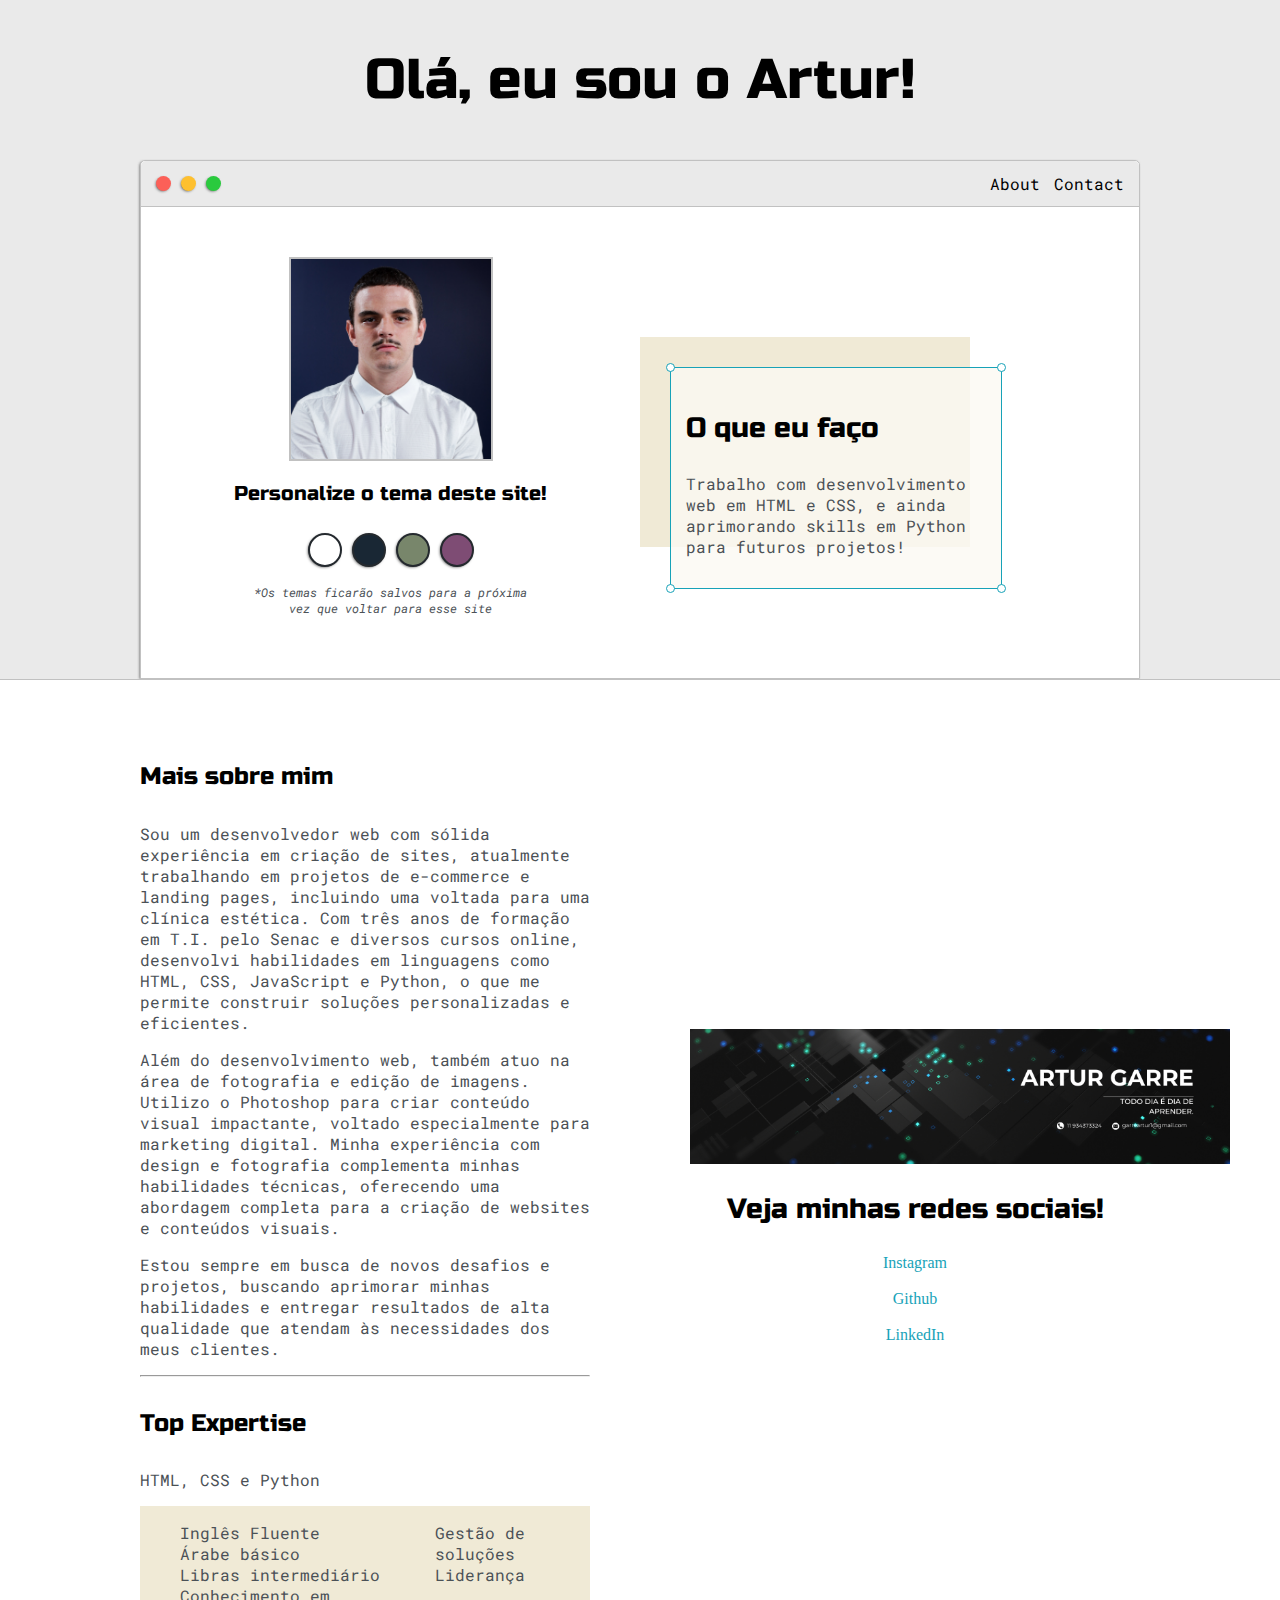
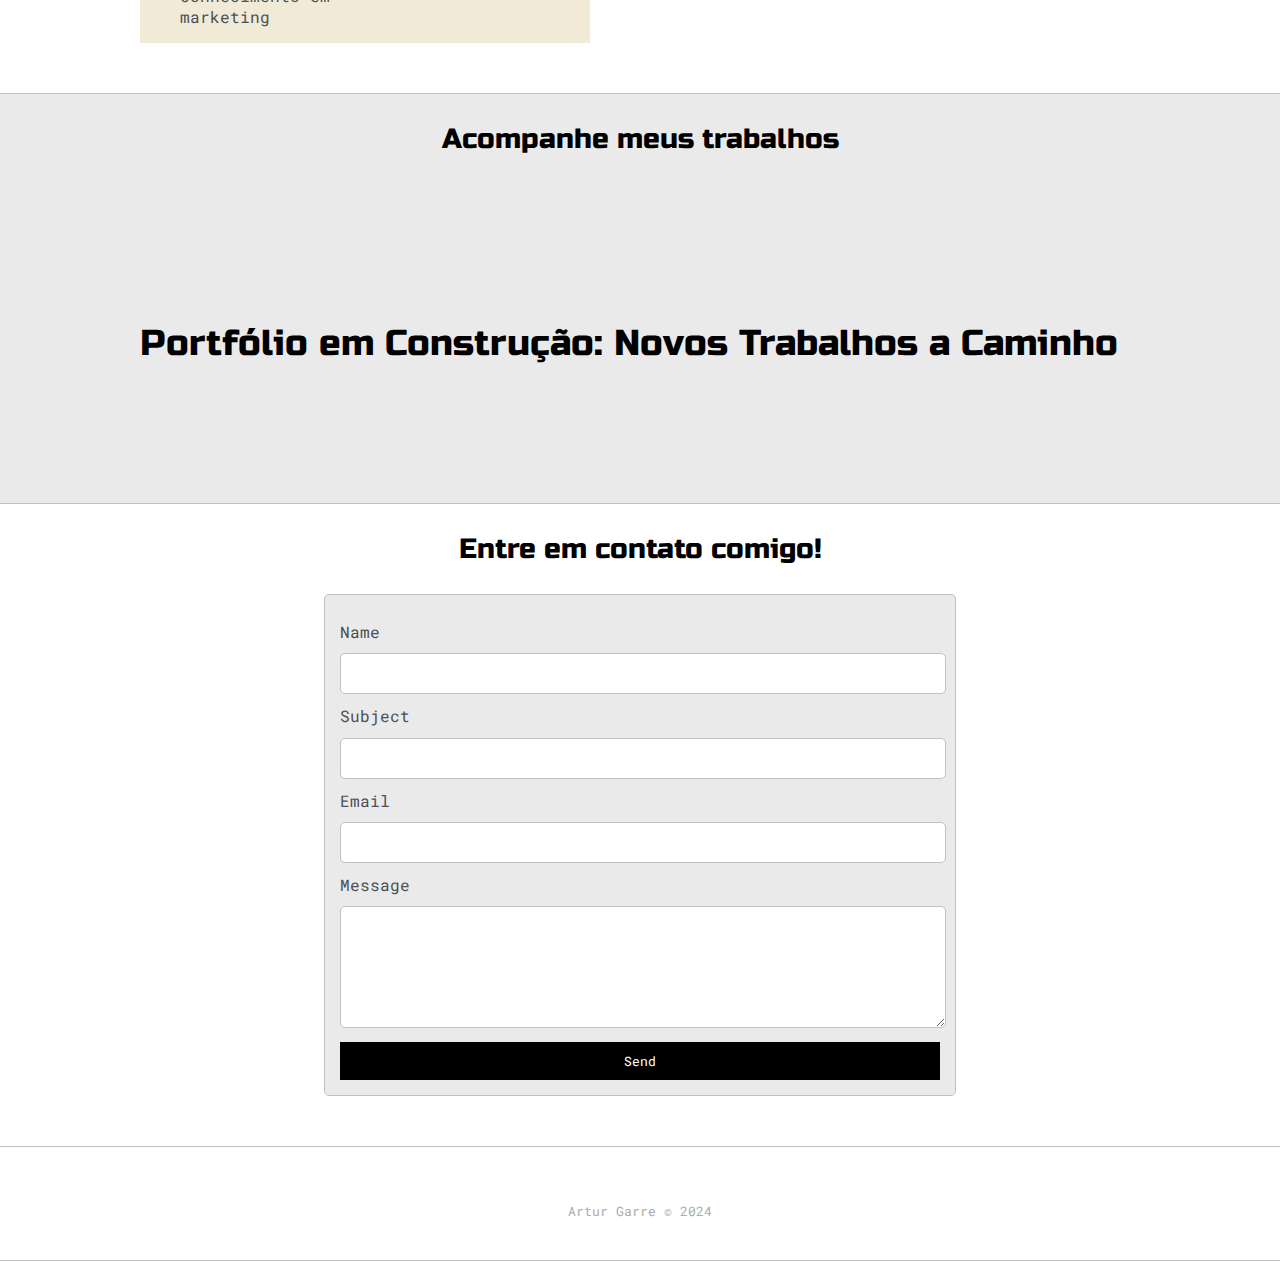
==== index.html @ 44f342d9 "Add files via upload" ====
<!DOCTYPE html>
<html lang="en">
  <head>
    <title>Artur Garre: Web Developer</title>

    <meta
      name="description"
      content="Hillary Nyakundi a passionate technical writer and visionary, dedicated to leading and inspiring upcoming talents and developers, from Nairobi, Kenya"
    />

    <meta
      name="viewport"
      charset="utf-8"
      content="width=device-width, initial-scale, maximum-scale=1, minimum-scale=1"
    />

    <link
      href="https://fonts.googleapis.com/css2?family=Russo+One&display=swap"
      rel="stylesheet"
    />
    <link
      href="https://fonts.googleapis.com/css2?family=Roboto+Mono:wght@500&family=Russo+One&display=swap"
      rel="stylesheet"
    />
    <link
      rel="stylesheet"
      href="https://cdnjs.cloudflare.com/ajax/libs/font-awesome/4.7.0/css/font-awesome.css"
    />
    <link rel="stylesheet" type="text/css" href="default.css" />
    <link id="theme-style" rel="stylesheet" type="text/css" href="" />
  </head>
  <body>
    <section class="s1">
      <div class="main-container">
        <div class="greeting-wrap">
          <h1>Olá, eu sou o Artur!</h1>
        </div>
        <div class="intro-wrapper">
          <div class="nav-wrapper">
            <div class="dots-wrapper">
              <div id="dot-1" class="browser-dot"></div>
              <div id="dot-2" class="browser-dot"></div>
              <div id="dot-3" class="browser-dot"></div>
            </div>
            <ul id="navigation">
              <li><a href="#about-me">About</a></li>
              <li><a href="#contact">Contact</a></li>
            </ul>
          </div>
          <div class="left-column">
            <img id="profile-pik" src="images/garre.jpg" alt="larymak" />
            <h5 style="text-align: center; line-height: 0">
              Personalize o tema deste site!
            </h5>

            <div id="theme-option-wrapper">
              <div data-mode="light" id="light-mode" class="theme-dot"></div>
              <div data-mode="blue" id="blue-mode" class="theme-dot"></div>
              <div data-mode="green" id="green-mode" class="theme-dot"></div>
              <div data-mode="purple" id="purple-mode" class="theme-dot"></div>
            </div>
            <p id="settings-note">
              *Os temas ficarão salvos para a próxima<br />
              vez que voltar para esse site
            </p>
          </div>
          <div class="right-column">
            <div id="preview-shadow">
              <div id="preview">
                <div id="corner-tl" class="corner"></div>
                <div id="corner-tr" class="corner"></div>
                <h3>O que eu faço</h3>
                <p>
                  Trabalho com desenvolvimento web em HTML e CSS, e ainda
                  aprimorando skills em Python para futuros projetos!
                </p>
                <div id="corner-br" class="corner"></div>
                <div id="corner-bl" class="corner"></div>
              </div>
            </div>
          </div>
        </div>
      </div>
    </section>
    <section class="s2">
      <div class="main-container">
        <div class="about-wrapper">
          <div class="about-me">
            <h4 id="about-me">Mais sobre mim</h4>
            <p>
              Sou um desenvolvedor web com sólida experiência em criação de
              sites, atualmente trabalhando em projetos de e-commerce e landing
              pages, incluindo uma voltada para uma clínica estética. Com três
              anos de formação em T.I. pelo Senac e diversos cursos online,
              desenvolvi habilidades em linguagens como HTML, CSS, JavaScript e
              Python, o que me permite construir soluções personalizadas e
              eficientes.
            </p>
            <p>
              Além do desenvolvimento web, também atuo na área de fotografia e
              edição de imagens. Utilizo o Photoshop para criar conteúdo visual
              impactante, voltado especialmente para marketing digital. Minha
              experiência com design e fotografia complementa minhas habilidades
              técnicas, oferecendo uma abordagem completa para a criação de
              websites e conteúdos visuais.
            </p>
            <p>
              Estou sempre em busca de novos desafios e projetos, buscando
              aprimorar minhas habilidades e entregar resultados de alta
              qualidade que atendam às necessidades dos meus clientes.
            </p>
            <hr />
            <h4>Top Expertise</h4>
            <p>
              HTML, CSS e Python
              <a target="_blank" href="" download></a>
            </p>
            <div id="skills">
              <ul>
                <li>Inglês Fluente</li>
                <li>Árabe básico</li>
                <li>Libras intermediário</li>
                <li>Conhecimento em marketing</li>
              </ul>
              <ul>
                <li>Gestão de soluções</li>
                <li>Liderança</li>
              </ul>
            </div>
          </div>
          <div class="social-links">
            <img id="social-image" src="images/11 934373324.png" alt="social" />
            <h3>Veja minhas redes sociais!</h3>
            <a target="_blank" href="https://www.instagram.com/arturlohnhoff/"
              >Instagram</a
            >
            <br />
            <a target="_blank" href="https://github.com/Garre11">Github</a>
            <br />
            <a
              target="_blank"
              href="https://www.linkedin.com/in/artur-garre-a53747287/"
              >LinkedIn</a
            >
          </div>
        </div>
      </div>
    </section>

    <section class="s1">
      <div class="main-container">
        <h3 style="text-align: center">Acompanhe meus trabalhos</h3>
        <br><br><br><br><br><br>
        <h2>Portfólio em Construção: Novos Trabalhos a Caminho</h3>
        <br><br><br><br><br><br>
      </div>
    </section>

    <section class="s2">
      <div class="main-container">
        <h3 id="contact" style="text-align: center">Entre em contato comigo!</h3>

        <form
          id="contact-form"
          action="https://formsubmit.co/garreartur1@gmail.com"
          method="POST"
        >
          <label>Name</label>
          <input class="input-field" type="text" name="name" required />

          <label>Subject</label>
          <input class="input-field" type="text" name="subject" />

          <label>Email</label>
          <input class="input-field" type="text" name="email" required />

          <label>Message</label>
          <textarea class="input-field" name="name"></textarea>

          <input id="submit-btn" type="submit" value="Send" />
        </form>
      </div>
    </section>

    <section class="s2">
      <div class="footer-basic">
          <p class="copyright">Artur Garre © 2024</p>
        </footer>
      </div>
    </section>
    <script type="text/javascript" src="script.js"></script>
    <script type="text/javascript" src="main.js"></script>
  </body>
</html>
---- default.css ----
:root{
	--mainColor:#eaeaea;
	--secondaryColor:#fff;

	--borderColor:#c1c1c1;

	--mainText:black;
	--secondaryText:#4b5156;

	--themeDotBorder:#24292e;

	--previewShadow:#f0ead6;
	--previewBg:rgb(251, 249, 243, 0.8);

	--submitBtn: black;

}
html, body{
	padding: 0;
	margin: 0;
}

body *{
	transition: 0.3s;
}

h1, h2, h3, h4, h5, h6, strong{
	color: var(--mainText);
	font-family: 'Russo One', sans-serif;
	font-weight: 500;
}
p, li, span, label, input, textarea{
	color: var(--secondaryText);
	font-family: 'Roboto Mono', monospace;
}

a{
	text-decoration: none;
	color: #17a2b8;
}

ul{
	list-style: none;
}

h1{font-size: 56px;}
h2{font-size: 36px;}
h3{font-size: 28px;}
h4{font-size: 24px;}
h5{font-size: 20px;}
h6{font-size: 16px;}

.s1{
	background-color: var(--mainColor);
	border-bottom: 1px solid var(--borderColor);
	overflow: auto;
}

.s2{
	background-color: var(--secondaryColor);
	border-bottom: 1px solid var(--borderColor);
	overflow: auto;
}
.main-container{
	width: 1000px;
	margin: 0 auto;
}

.greeting-wrap{
	display: grid;
	text-align: center;
	align-content: center;
	min-height: 10em;
}

.intro-wrapper{
	background-color: var(--secondaryColor);
	border: 1px solid var(--borderColor);
	border-radius: 5px 5px 0 0;

	-webkit-box-shadow: 1px 1px 3px -1px rgba(0,0,0,0.75);
	-moz-box-shadow: -1px 1px 3px -1px rgba(0,0,0,0.75);
	box-shadow: -1px 1px 3px -1px rgba(0,0,0,0.75);
	/*box shadow generator*/
	display: grid;
	grid-template-columns: 1fr 1fr;
	grid-template-areas: 
	'nav-wrapper nav-wrapper'
	'left-column right-column'
	;
}

.nav-wrapper{
	grid-area: nav-wrapper;
	border-bottom: 1px solid var(--borderColor);
	display: flex;
	border-radius: 5px 5px 0 0;
	justify-content: space-between;
	align-items: center;
	background-color: var(--mainColor)
}

#navigation a{
	color: var(--mainText)
}

.dots-wrapper{
	display: flex;
	padding: 10px;
}

.browser-dot{
	background-color: black;
	height: 15px;
	width: 15px;
	border-radius: 50%;
	margin: 5px;
	-webkit-box-shadow: 1px 1px 3px -1px rgba(0,0,0,0.75);
	-moz-box-shadow: -1px 1px 3px -1px rgba(0,0,0,0.75);
	box-shadow: -1px 1px 3px -1px rgba(0,0,0,0.75);
}

#dot-1{
	background-color: #fc6058;
}

#dot-2{
	background-color: #fec02f;
}

#dot-3{
	background-color: #2aca3e;
}

#navigation{
	margin: 0;
	padding: 10px;
}

#navigation li{
	display: inline-block;
	margin-right: 5px;
	margin-left: 5px;  
}

.left-column{
	grid-area: left-column;
	padding-top: 50px;
	padding-bottom: 50px;
}

#profile-pik{
	display: block;
	margin: 0 auto;
	height: 200px;
	width: 200px;
	object-fit: cover;
	border: 2px solid var(--borderColor)
}

#theme-option-wrapper{
	display: flex;
	justify-content: center;
}

.theme-dot{
	height: 30px;
	width: 30px;
	background-color: black;
	border-radius: 50%;
	margin: 5px;
	border: 2px solid var(--themeDotBorder); 

	-webkit-box-shadow: 1px 1px 3px -1px rgba(0,0,0,0.75);
	-moz-box-shadow: -1px 1px 3px -1px rgba(0,0,0,0.75);
	box-shadow: -1px 1px 3px -1px rgba(0,0,0,0.75);
	cursor: pointer;
}

.theme-dot:hover{
	border-width: 5px;
}

#light-mode{
	background-color: #fff;
}

#blue-mode{
	background-color: #192734;
}

#green-mode{
	background-color: #78866b;
}

#purple-mode{
	background-color: #7e4c74;
}

#settings-note{
	font-size: 12px;
	font-style: italic;
	text-align: center;
}

.right-column{
	grid-area: right-column;
	display: grid;
	align-content: center;
	padding-top: 50px;
	padding-bottom: 50px;
}

#preview{
	width: 300px;
	border: 1.5px solid #17a2b8;
	background-color: var(--previewBg);
	padding: 15px;
	position: relative;
}

#preview-shadow{
	background-color: var(--previewShadow);
	width: 300px;
	height: 180px;
	padding-left: 30px;
	padding-top: 30px;
}

.corner{
	width: 7px;
	height: 7px;
	border-radius: 50%;
	border: 1.5px solid #17a2b8;
	background-color: #fff;
	position: absolute;
}

#corner-tl{
	top: -5px;
	left: -5px;
}

#corner-tr{
	top: -5px;
	right: -5px;
}

#corner-br{
	bottom: -5px;
	right: -5px;
}

#corner-bl{
	bottom: -5px;
	left: -5px;
}

.about-wrapper{
	display: grid;
	grid-template-columns: repeat(auto-fit, minmax(320px, 1fr)); 
	padding-bottom: 50px;
	padding-top: 50px;
	gap:100px;
}

#skills{
	display: flex;
	justify-content: space-evenly;
	background-color: var(--previewShadow);
}

.social-links{
	display: grid;
	align-content: center;
	text-align: center;
}

#social-image{
	width: 120%;
}

.post-wrapper{
	display: grid;
	grid-template-columns: repeat(auto-fit, 320px);
	gap: 20px;
	justify-content: center;
	padding-top: 50px;
	padding-bottom: 50px;
}

.post{
	border:1px solid var(--borderColor);
	-webkit-box-shadow: 1px 1px 3px -1px rgba(0,0,0,0.75);
	-moz-box-shadow: -1px 1px 3px -1px rgba(0,0,0,0.75);
	box-shadow: -1px 1px 3px -1px rgba(0,0,0,0.75);
}

.post-preview{
	background-color: #fff;
	padding: 15px;
}

.post-title{
	color: black;
	margin: 0;
}

.post-intro{
	color: #4b5156;
	font-size: 14px;
	white-space: nowrap;
    overflow: hidden !important;
    text-overflow: ellipsis;
}

.thumbnail{
	width: 100%;
	height: 180px;
	display: block;
	object-fit: cover;
}

#contact-form{
	display: block;
	max-width: 600px;
	margin: 0 auto;
	border: 1px solid var(--borderColor);
	padding: 15px;
	border-radius: 5px;
	background-color: var(--mainColor);
	margin-bottom: 50px;
}

#contact-form label{
	line-height: 2.7em;
}

#contact-form textarea{
	min-height: 100px;
	font-size: 14px;
}

.input-field{
	width: 100%;
	padding-top: 10px;
	padding-bottom:10px; 
	background-color: var(--secondaryColor);
	border-radius: 5px;
	border:1px solid var(--borderColor);
	font-size: 14px;
}

#submit-btn{
	margin-top: 10px;
	width: 100%;
	padding-top: 10px;
	padding-bottom: 10px;
	color: #fff;
	background-color: var(--submitBtn);
	border:none;
	cursor: pointer;
}

@media screen and (max-width: 1000px){
	.main-container{
		width: 95%;
	}
}

@media screen and (max-width: 800px){
	.intro-wrapper{
		grid-template-columns: 1fr;
		grid-template-areas: 
		'nav-wrapper'
		'left-column'
		'right-column'
		;
	}
	.right-column{
		justify-content: center;
	}
}
/*------Footer------*/
.footer-basic {
	padding:40px 0;
  }
  
  .footer-basic ul {
	padding:0;
	list-style:none;
	text-align:center;
	font-size:18px;
	line-height:1.6;
	margin-bottom:0;
  }
  
  .footer-basic li {
	padding:0 10px;
  }
  
  .footer-basic ul a {
	color:inherit;
	text-decoration:none;
	opacity:0.8;
  }
  
  .footer-basic ul a:hover {
	opacity:1;
  }
  
  .footer-basic .social {
	text-align:center;
	padding-bottom:25px;
  }
  
  .footer-basic .social > a {
	font-size:24px;
	width:40px;
	height:40px;
	line-height:40px;
	display:inline-block;
	text-align:center;
	border-radius:50%;
	border:1px solid #ccc;
	margin:0 8px;
	color:inherit;
	opacity:0.75;
  }
 
  .footer-basic .social > a:hover {
	opacity:0.9;
  }
  
  .footer-basic .copyright {
	margin-top:15px;
	text-align:center;
	font-size:13px;
	color:#aaa;
	margin-bottom:0;
  }
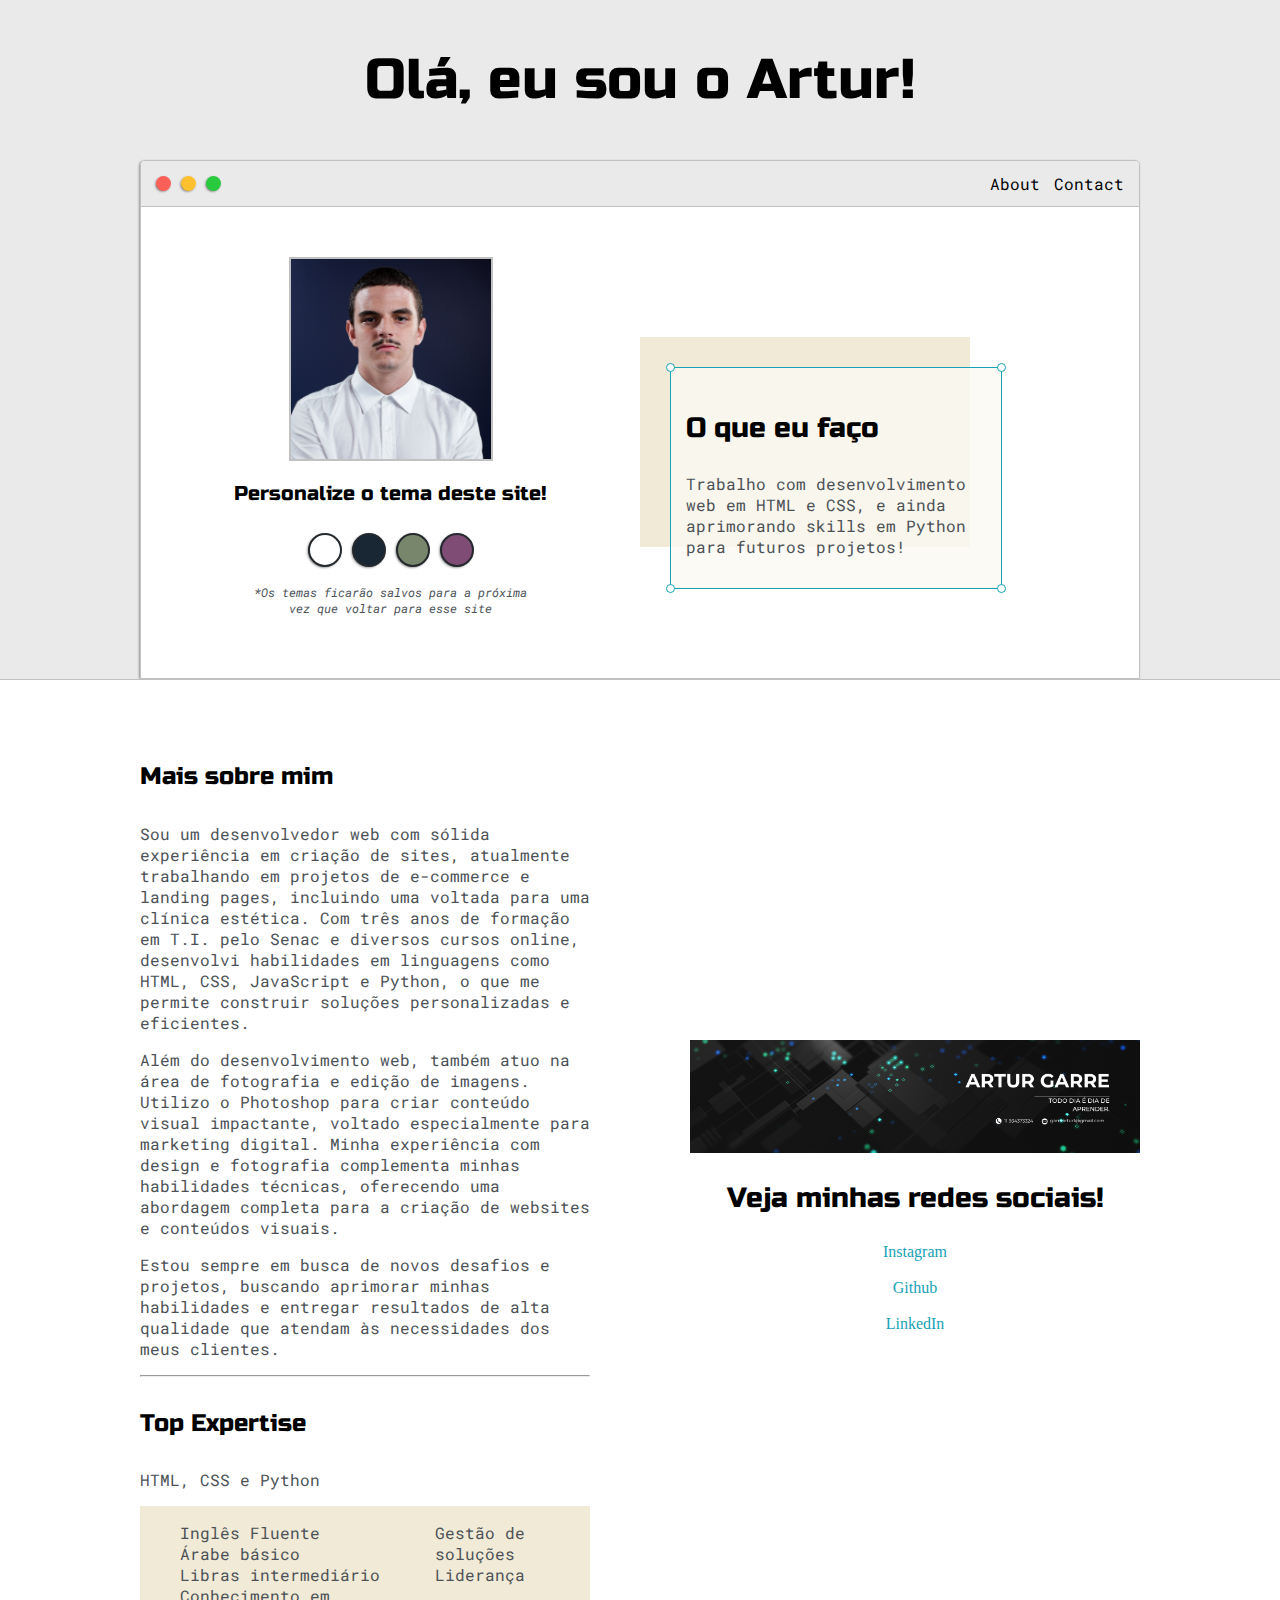
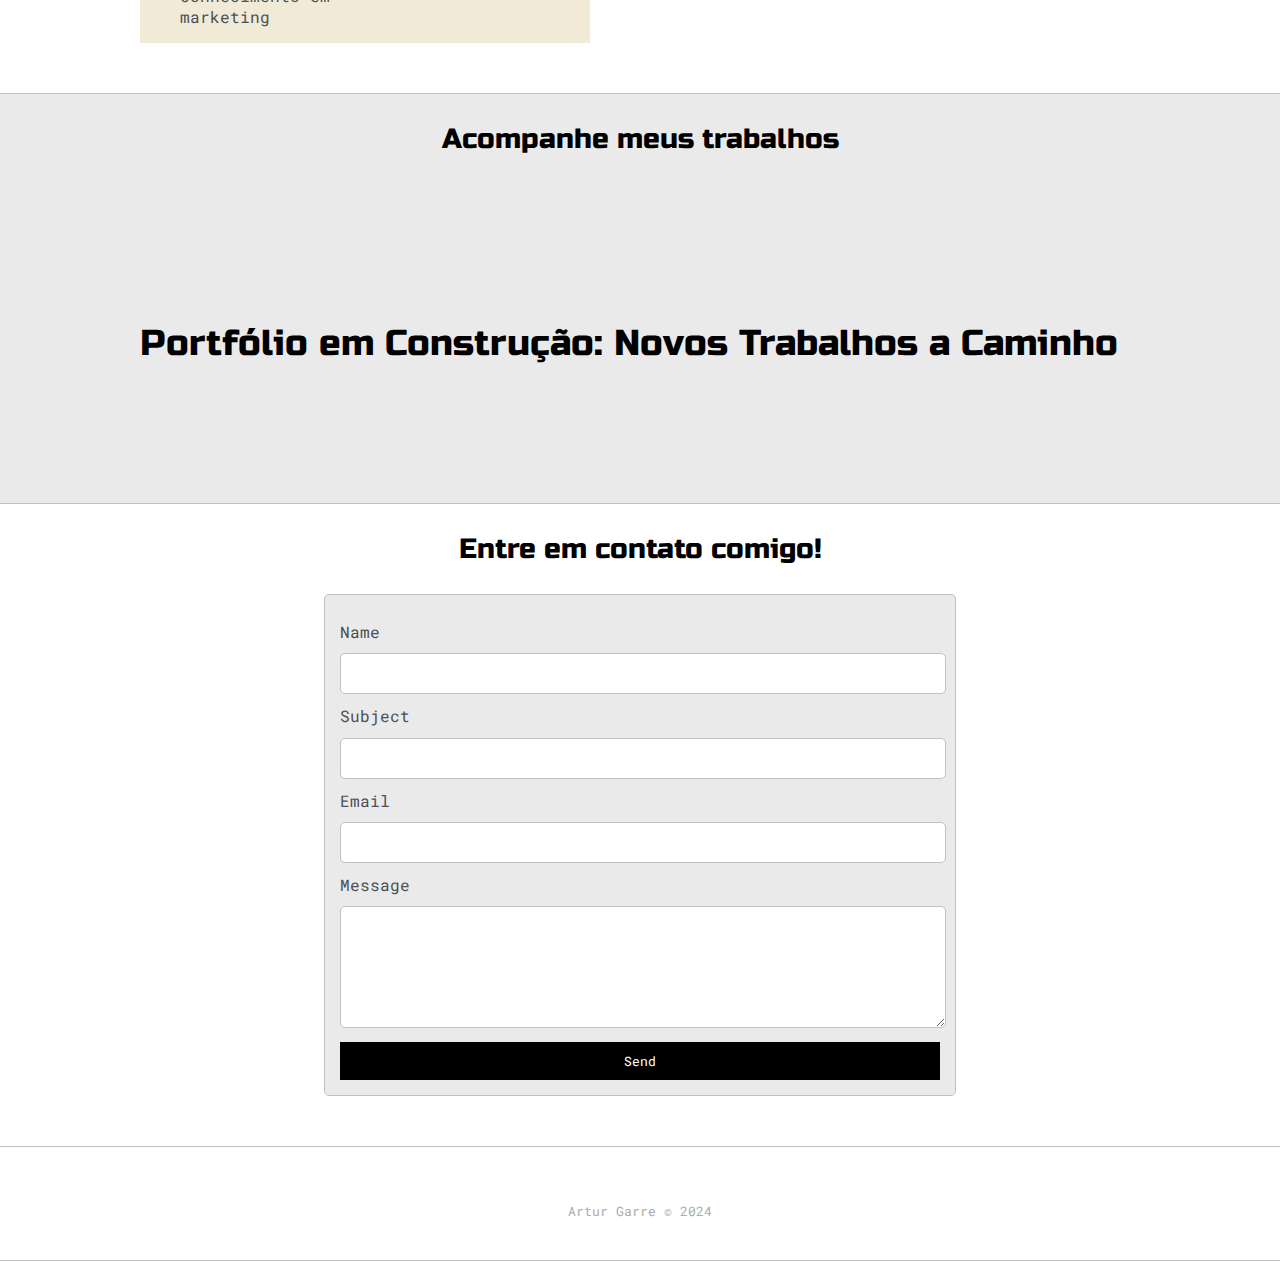
==== commit b1295c8c: "Update index.html" ====
--- a/index.html
+++ b/index.html
@@ -5,7 +5,8 @@
 
     <meta
       name="description"
-      content="Hillary Nyakundi a passionate technical writer and visionary, dedicated to leading and inspiring upcoming talents and developers, from Nairobi, Kenya"
+      content="Artur Garre trabalha com desenvolvimento web em HTML e CSS, e ainda
+                  aprimorando skills em Python para futuros projetos!"
     />
 
     <meta
@@ -139,7 +140,7 @@
             <br />
             <a
               target="_blank"
-              href="https://www.linkedin.com/in/artur-garre-a53747287/"
+              href="https://www.linkedin.com/in/artur-lohnhoff-garre-a53747287?miniProfileUrn=urn%3Ali%3Afs_miniProfile%3AACoAAEWy_R8BbuLk_8N_WQodOIqzxoFlyRCejOw&lipi=urn%3Ali%3Apage%3Ad_flagship3_search_srp_all%3BnRzSJd8jSrmRDC4Lve3Kug%3D%3D"
               >LinkedIn</a
             >
           </div>
--- a/default.css
+++ b/default.css
@@ -277,7 +277,7 @@
 }
 
 #social-image{
-	width: 120%;
+	width: 100%;
 }
 
 .post-wrapper{
@@ -439,4 +439,4 @@
 	color:#aaa;
 	margin-bottom:0;
   }
-  +  
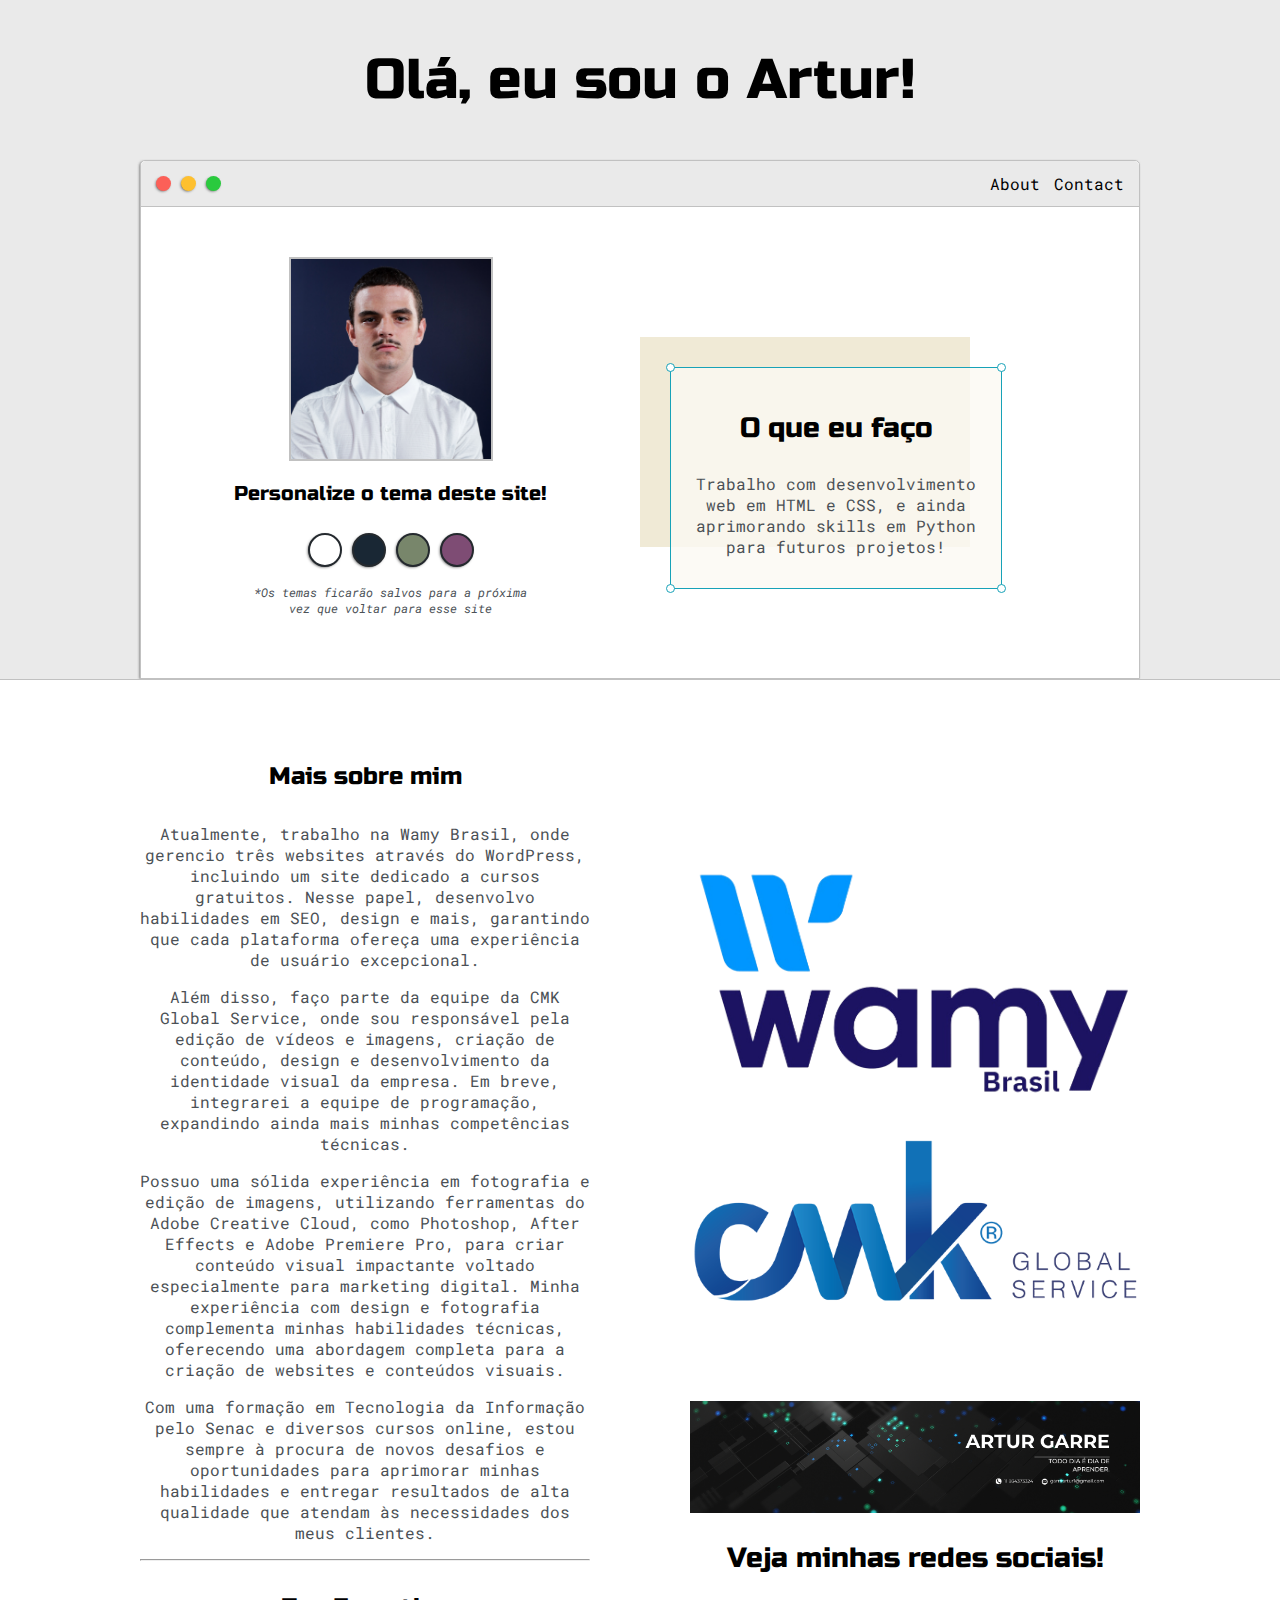
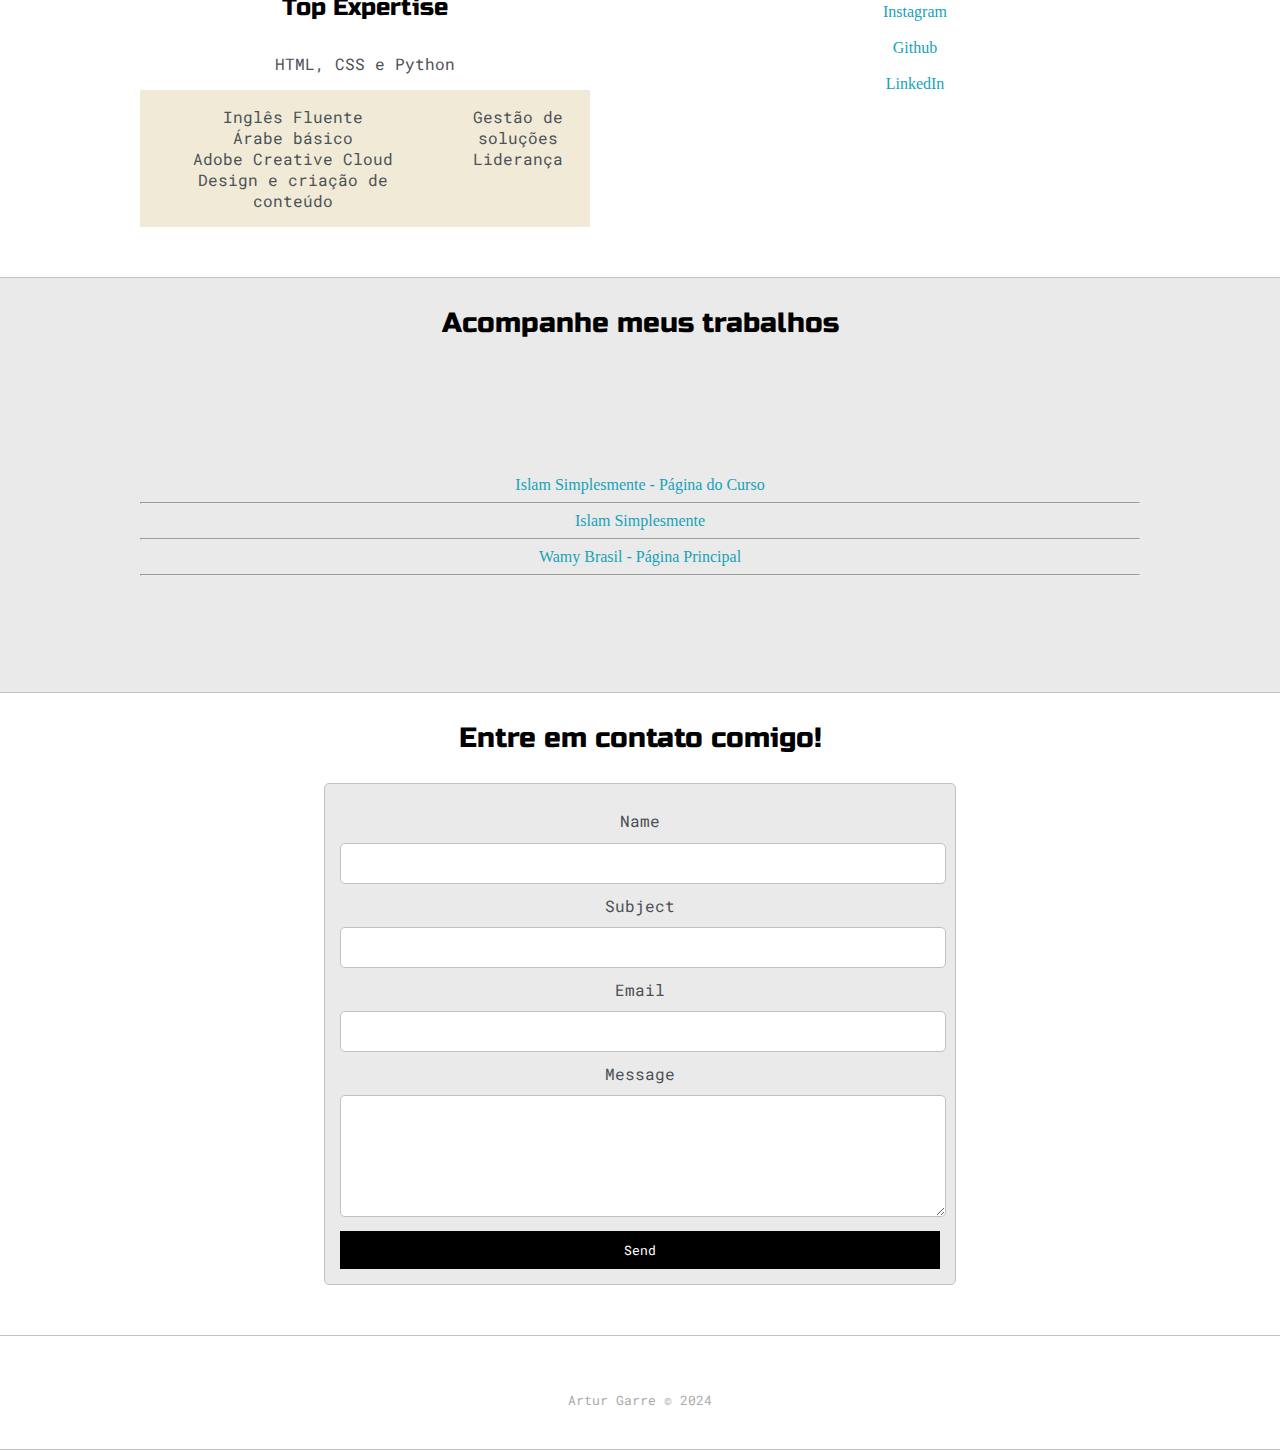
==== commit d408c8bb: "Add files via upload" ====
--- a/index.html
+++ b/index.html
@@ -89,26 +89,16 @@
           <div class="about-me">
             <h4 id="about-me">Mais sobre mim</h4>
             <p>
-              Sou um desenvolvedor web com sólida experiência em criação de
-              sites, atualmente trabalhando em projetos de e-commerce e landing
-              pages, incluindo uma voltada para uma clínica estética. Com três
-              anos de formação em T.I. pelo Senac e diversos cursos online,
-              desenvolvi habilidades em linguagens como HTML, CSS, JavaScript e
-              Python, o que me permite construir soluções personalizadas e
-              eficientes.
+              Atualmente, trabalho na Wamy Brasil, onde gerencio três websites através do WordPress, incluindo um site dedicado a cursos gratuitos. Nesse papel, desenvolvo habilidades em SEO, design e mais, garantindo que cada plataforma ofereça uma experiência de usuário excepcional.
             </p>
             <p>
-              Além do desenvolvimento web, também atuo na área de fotografia e
-              edição de imagens. Utilizo o Photoshop para criar conteúdo visual
-              impactante, voltado especialmente para marketing digital. Minha
-              experiência com design e fotografia complementa minhas habilidades
-              técnicas, oferecendo uma abordagem completa para a criação de
-              websites e conteúdos visuais.
+              Além disso, faço parte da equipe da CMK Global Service, onde sou responsável pela edição de vídeos e imagens, criação de conteúdo, design e desenvolvimento da identidade visual da empresa. Em breve, integrarei a equipe de programação, expandindo ainda mais minhas competências técnicas.
             </p>
             <p>
-              Estou sempre em busca de novos desafios e projetos, buscando
-              aprimorar minhas habilidades e entregar resultados de alta
-              qualidade que atendam às necessidades dos meus clientes.
+              Possuo uma sólida experiência em fotografia e edição de imagens, utilizando ferramentas do Adobe Creative Cloud, como Photoshop, After Effects e Adobe Premiere Pro, para criar conteúdo visual impactante voltado especialmente para marketing digital. Minha experiência com design e fotografia complementa minhas habilidades técnicas, oferecendo uma abordagem completa para a criação de websites e conteúdos visuais.
+            </p>
+            <p>
+              Com uma formação em Tecnologia da Informação pelo Senac e diversos cursos online, estou sempre à procura de novos desafios e oportunidades para aprimorar minhas habilidades e entregar resultados de alta qualidade que atendam às necessidades dos meus clientes.
             </p>
             <hr />
             <h4>Top Expertise</h4>
@@ -120,8 +110,8 @@
               <ul>
                 <li>Inglês Fluente</li>
                 <li>Árabe básico</li>
-                <li>Libras intermediário</li>
-                <li>Conhecimento em marketing</li>
+                <li>Adobe Creative Cloud</li>
+                <li>Design e criação de conteúdo</li>
               </ul>
               <ul>
                 <li>Gestão de soluções</li>
@@ -130,6 +120,8 @@
             </div>
           </div>
           <div class="social-links">
+            <img id="social-image" src="images/aaa.png" alt="social" />
+            <img id="social-image" src="images/1.png" alt="social" />
             <img id="social-image" src="images/11 934373324.png" alt="social" />
             <h3>Veja minhas redes sociais!</h3>
             <a target="_blank" href="https://www.instagram.com/arturlohnhoff/"
@@ -152,7 +144,12 @@
       <div class="main-container">
         <h3 style="text-align: center">Acompanhe meus trabalhos</h3>
         <br><br><br><br><br><br>
-        <h2>Portfólio em Construção: Novos Trabalhos a Caminho</h3>
+        <a href="https://islamsimplesmente.wamy.org.br" target="_blank">Islam Simplesmente - Página do Curso</a>
+        <hr>
+        <a href="https://islam.wamy.org.br" target="_blank">Islam Simplesmente</a>
+        <hr>
+        <a href="https://wamy.org.br" target="_blank">Wamy Brasil - Página Principal</a>
+        <hr>
         <br><br><br><br><br><br>
       </div>
     </section>
--- a/default.css
+++ b/default.css
@@ -64,6 +64,8 @@
 .main-container{
 	width: 1000px;
 	margin: 0 auto;
+	text-align: center;
+	text-decoration: none;
 }
 
 .greeting-wrap{
